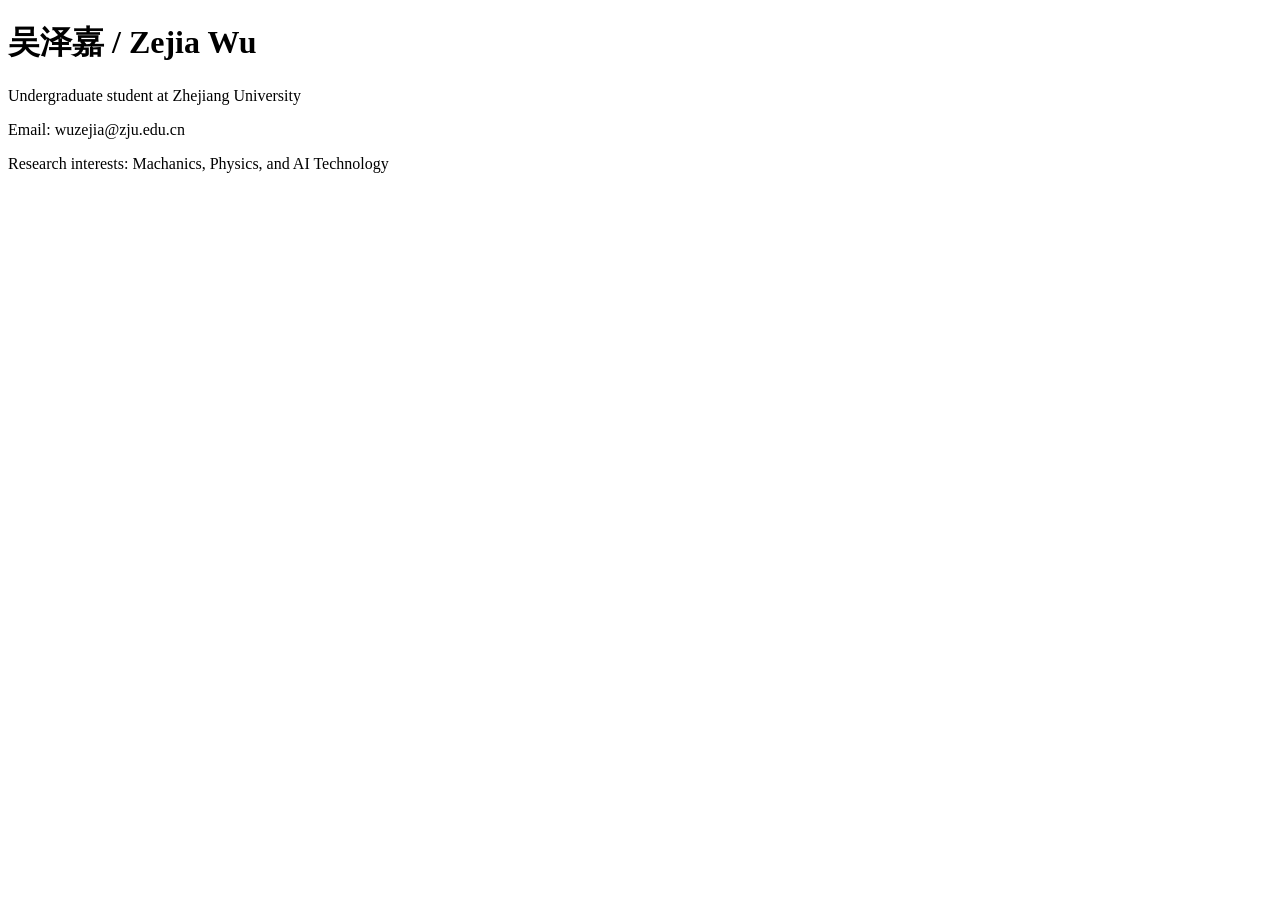
==== index.html @ 408e4537 "first commit" ====
<!DOCTYPE html>
<html lang="en">
<head>
  <meta charset="UTF-8">
  <title>Zejia Wu</title>
</head>
<body>
  <h1>吴泽嘉 / Zejia Wu</h1>

  <p>Undergraduate student at Zhejiang University</p>

  <p>Email: wuzejia@zju.edu.cn</p>

  <p>Research interests: Machanics, Physics, and AI Technology</p>
</body>
</html>
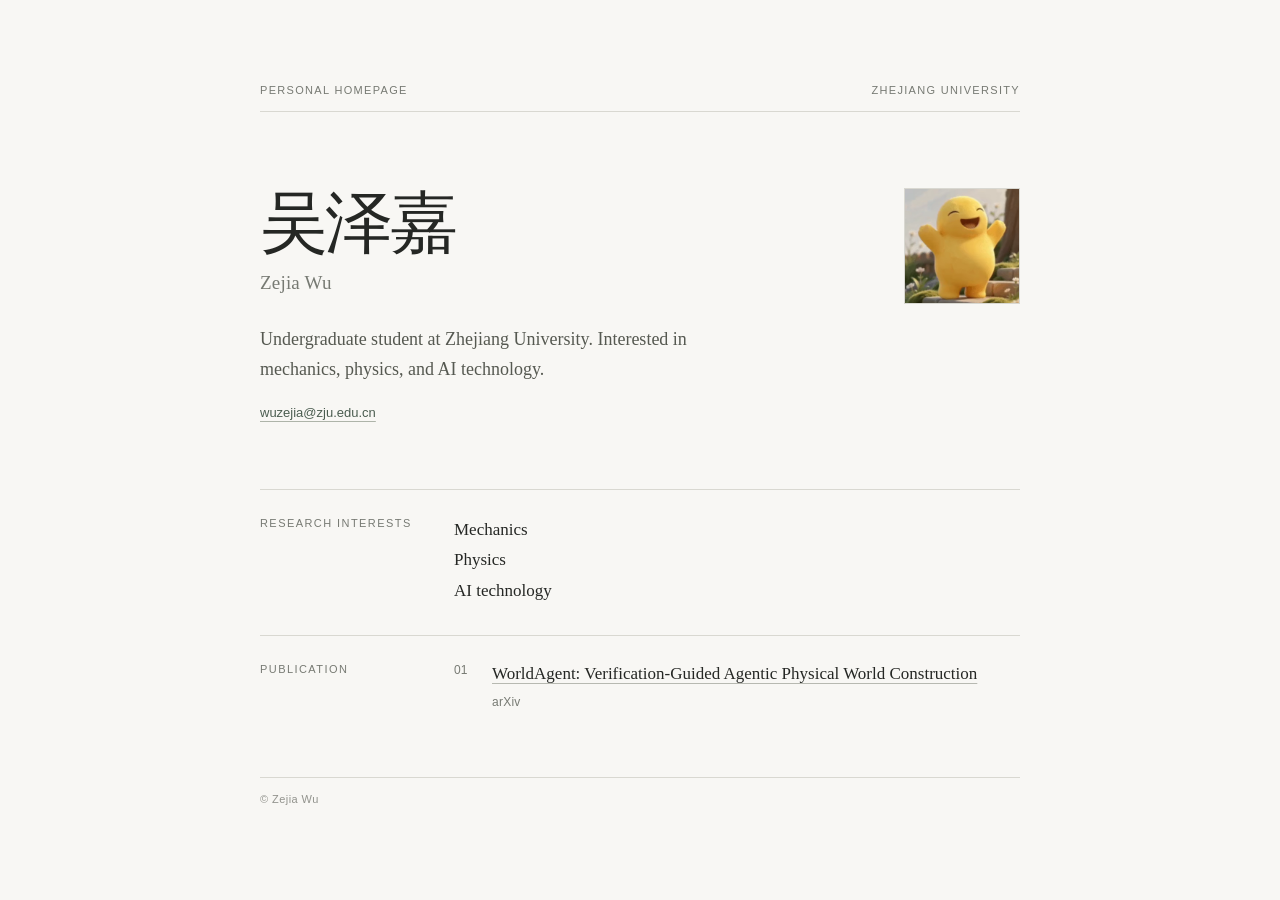
==== commit 66f49c57: "more pretty" ====
--- a/index.html
+++ b/index.html
@@ -2,15 +2,224 @@
 <html lang="en">
 <head>
   <meta charset="UTF-8">
+  <meta name="viewport" content="width=device-width, initial-scale=1">
+  <meta name="theme-color" content="#f8f7f4">
+  <meta name="description" content="Zejia Wu, undergraduate student at Zhejiang University.">
   <title>Zejia Wu</title>
+  <style>
+    :root {
+      color-scheme: light;
+      --paper: #f8f7f4;
+      --ink: #252724;
+      --muted: #777a73;
+      --rule: #d9d8d1;
+      --link: #4b5d50;
+    }
+
+    * { box-sizing: border-box; }
+
+    body {
+      margin: 0;
+      background: var(--paper);
+      color: var(--ink);
+      font-family: "Iowan Old Style", "Palatino Linotype", "Book Antiqua", Georgia, serif;
+      -webkit-font-smoothing: antialiased;
+    }
+
+    .page {
+      width: min(100% - 48px, 760px);
+      margin: 0 auto;
+      padding: 84px 0 48px;
+    }
+
+    .topline {
+      display: flex;
+      justify-content: space-between;
+      gap: 20px;
+      padding-bottom: 15px;
+      border-bottom: 1px solid var(--rule);
+      color: var(--muted);
+      font-family: Arial, sans-serif;
+      font-size: 11px;
+      letter-spacing: .12em;
+      text-transform: uppercase;
+    }
+
+    header { padding: 76px 0 68px; }
+
+    .hero {
+      display: flex;
+      align-items: flex-start;
+      justify-content: space-between;
+      gap: 32px;
+    }
+
+    .hero-copy { min-width: 0; }
+
+    .avatar {
+      display: block;
+      width: 116px;
+      height: 116px;
+      flex: 0 0 auto;
+      border: 1px solid var(--rule);
+      object-fit: cover;
+    }
+
+    h1 {
+      margin: 0;
+      font-size: clamp(43px, 8vw, 68px);
+      font-weight: 400;
+      letter-spacing: -.045em;
+      line-height: 1.05;
+    }
+
+    .name-en {
+      margin: 13px 0 0;
+      color: var(--muted);
+      font-size: 19px;
+      letter-spacing: .01em;
+    }
+
+    .intro {
+      max-width: 500px;
+      margin: 31px 0 0;
+      color: #565951;
+      font-size: 18px;
+      line-height: 1.65;
+    }
+
+    .email {
+      display: inline-block;
+      margin-top: 20px;
+      color: var(--link);
+      font-family: Arial, sans-serif;
+      font-size: 13px;
+      text-decoration-color: #aeb4a9;
+      text-underline-offset: 4px;
+    }
+
+    section {
+      display: grid;
+      grid-template-columns: 170px 1fr;
+      gap: 24px;
+      padding: 25px 0 28px;
+      border-top: 1px solid var(--rule);
+    }
+
+    h2 {
+      margin: 2px 0 0;
+      color: var(--muted);
+      font-family: Arial, sans-serif;
+      font-size: 11px;
+      font-weight: 500;
+      letter-spacing: .13em;
+      text-transform: uppercase;
+    }
+
+    .interests {
+      margin: 0;
+      font-size: 17px;
+      line-height: 1.8;
+    }
+
+    .publication {
+      display: grid;
+      grid-template-columns: 28px 1fr;
+      gap: 10px;
+      align-items: start;
+    }
+
+    .number {
+      padding-top: 2px;
+      color: var(--muted);
+      font-family: Arial, sans-serif;
+      font-size: 12px;
+    }
+
+    .publication p { margin: 0; }
+
+    .publication a {
+      color: var(--ink);
+      font-size: 17px;
+      line-height: 1.55;
+      text-decoration-color: #b7b9b1;
+      text-decoration-thickness: 1px;
+      text-underline-offset: 4px;
+    }
+
+    .publication a:hover, .email:hover { color: #6b7e6f; }
+
+    .publication-meta {
+      margin-top: 8px !important;
+      color: var(--muted);
+      font-family: Arial, sans-serif;
+      font-size: 12px;
+      letter-spacing: .02em;
+    }
+
+    footer {
+      margin-top: 40px;
+      padding-top: 15px;
+      border-top: 1px solid var(--rule);
+      color: #92938d;
+      font-family: Arial, sans-serif;
+      font-size: 11px;
+      letter-spacing: .04em;
+    }
+
+    a:focus-visible { outline: 2px solid #768b79; outline-offset: 4px; }
+
+    @media (max-width: 600px) {
+      .page { width: min(100% - 40px, 760px); padding-top: 38px; }
+      header { padding: 58px 0 52px; }
+      .hero { gap: 18px; }
+      .avatar { width: 76px; height: 76px; }
+    }
+
+    @media (max-width: 390px) {
+      .hero { flex-direction: column-reverse; }
+      .avatar { width: 68px; height: 68px; }
+      section { grid-template-columns: 1fr; gap: 12px; }
+      .topline { font-size: 10px; }
+    }
+  </style>
 </head>
 <body>
-  <h1>吴泽嘉 / Zejia Wu</h1>
-
-  <p>Undergraduate student at Zhejiang University</p>
-
-  <p>Email: wuzejia@zju.edu.cn</p>
-
-  <p>Research interests: Machanics, Physics, and AI Technology</p>
+  <main class="page">
+    <div class="topline">
+      <span>Personal homepage</span>
+      <span>Zhejiang University</span>
+    </div>
+
+    <header>
+      <div class="hero">
+        <div class="hero-copy">
+          <h1>吴泽嘉</h1>
+          <p class="name-en">Zejia Wu</p>
+          <p class="intro">Undergraduate student at Zhejiang University. Interested in mechanics, physics, and AI technology.</p>
+          <a class="email" href="mailto:wuzejia@zju.edu.cn">wuzejia@zju.edu.cn</a>
+        </div>
+        <img class="avatar" src="assets/img.png" alt="Zejia Wu">
+      </div>
+    </header>
+
+    <section aria-labelledby="interests-heading">
+      <h2 id="interests-heading">Research interests</h2>
+      <p class="interests">Mechanics<br>Physics<br>AI technology</p>
+    </section>
+
+    <section aria-labelledby="publications-heading">
+      <h2 id="publications-heading">Publication</h2>
+      <div class="publication">
+        <span class="number">01</span>
+        <div>
+          <p><a href="https://doi.org/10.48550/arXiv.2609.33208" target="_blank" rel="noopener noreferrer">WorldAgent: Verification-Guided Agentic Physical World Construction</a></p>
+          <p class="publication-meta">arXiv</p>
+        </div>
+      </div>
+    </section>
+
+    <footer>© Zejia Wu</footer>
+  </main>
 </body>
-</html>+</html>
